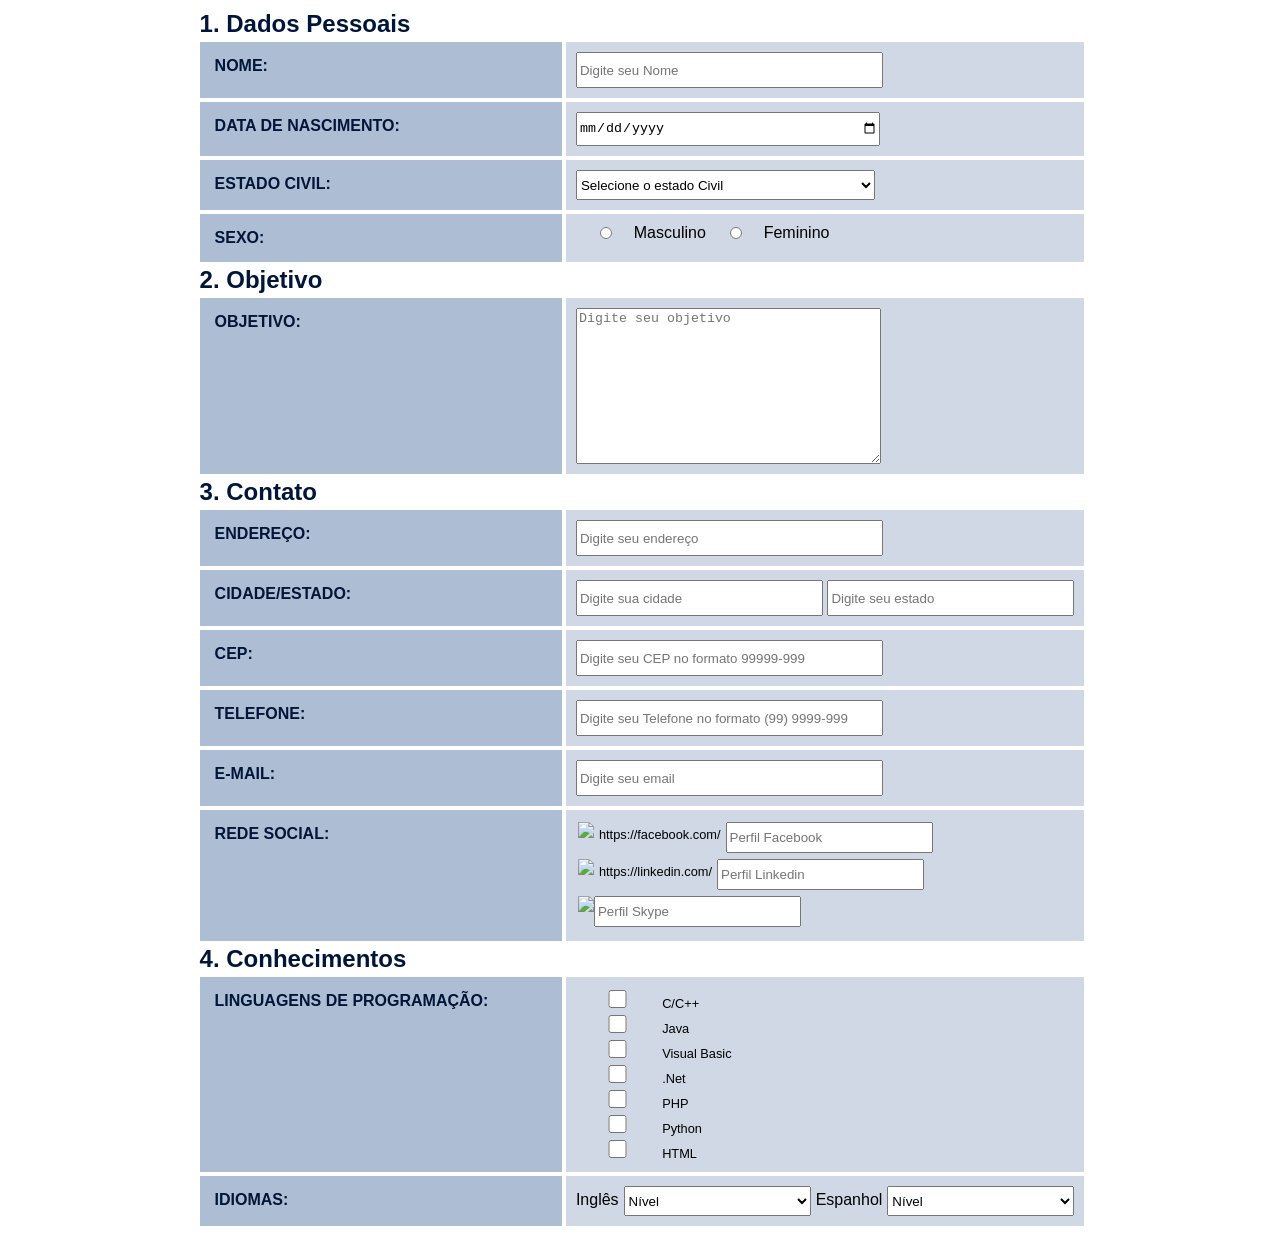
==== exercicios/04_form/index.html @ 5870bc7d "ajustes" ====
<!DOCTYPE html>
<html lang="en">
<head>
    <meta charset="UTF-8">
    <meta name="viewport" content="width=device-width, initial-scale=1.0">
    <title>Formulário</title>
    <link href="css/estilo-index.css" rel="stylesheet">

</head>
<body>

<div class="container">
    <div class="dados">
        <form action="#" method="POST">
        <div class="grupo">
            <div class="titulo-secao"><span>1. Dados Pessoais </span></div>
            
        </div>    
        <div class="grupo">
            <div class="titulo"><span>Nome: </span></div>
            <div class="input"><input type="text" name="nome" placeholder="Digite seu Nome" required ></div>
        </div>
        <div class="grupo">
            <div class="titulo"><span>Data de nascimento: </span></div>
            <div class="input"><input type="date" name="dataNasc"></div>
        </div>
        <div class="grupo">
            <div class="titulo"><span>Estado Civil: </span></div>
            <div class="input">
                <select>
                    <option value="-1" selected>Selecione o estado Civil</option>
                    <option value="1" >Solteiro</option>
                    <option value="2" >Casado</option>
                    <option value="3" >Viúvo</option>
                    <option value="4" >Divorciado</option>
                </select>
            </div>
        </div>
        <div class="grupo">
            <div class="titulo"><span>Sexo: </span></div>
            <div class="input">
                <input type="radio" class="input-radio" name="gender" value="masculino"><span>Masculino</span>
                <input type="radio" class="input-radio" name="gender" value="feminino"><span>Feminino</span>
            </div>
        </div>

        <div class="grupo">
            <div class="titulo-secao"><span>2. Objetivo </span></div>
        </div>    
        <div class="grupo">
            <div class="titulo"><span>Objetivo: </span></div>
            <div class="input"><textarea name='textarea'  style="height: 150px;" placeholder="Digite seu objetivo"></textarea></div>
        </div>
    
        <div class="grupo">
            <div class="titulo-secao"><span>3. Contato </span></div>
        </div>
        <div class="grupo">
            <div class="titulo"><span>Endereço: </span></div>
            <div class="input"><input type="text" placeholder="Digite seu endereço" name="endereco" required></div>
        </div>
        <div class="grupo">
            <div class="titulo"><span>Cidade/Estado: </span></div>
            <div class="input"><input type="text" placeholder="Digite sua cidade"  name="cidade" required>&nbsp<input placeholder="Digite seu estado"  type="text" name="estado" required></div>
        </div>
        <div class="grupo">
            <div class="titulo"><span>CEP: </span></div>
            <div class="input"><input type="text" maxlength="13" pattern="[0-9]{5}-[0-9]{3}" name="cep" placeholder="Digite seu CEP no formato 99999-999" required> </div>
        </div>
        <div class="grupo">
            <div class="titulo"><span>Telefone: </span></div>
            <div class="input"><input type="tel" maxlength="15" pattern="\([0-9]{2}\) [0-9] {4,6} - [0-9] {3,4}" name="telefone" placeholder="Digite seu Telefone no formato (99) 9999-999" required> </div>
        </div>
        <div class="grupo">
            <div class="titulo"><span>E-mail: </span></div>
            <div class="input"><input type="email" placeholder="Digite seu email" name="email" required="required"></div>
        </div>
        <div class="grupo">
            <div class="titulo"><span>Rede Social: </span></div>
            <div class="input-type2">
                <div class="grupo">
                    <img src="#">
                    <span> https://facebook.com/</span>
                    <input type="text" placeholder="Perfil Facebook" name="perfilFacebook">
                </div>
                <div class="grupo">
                    <img src="#">
                    <span> https://linkedin.com/</span>
                    <input type="text" placeholder="Perfil Linkedin" name="perfilLinkedin">
                </div>
                <div class="grupo">
                    <img src="#"> 
                    <input type="text" placeholder="Perfil Skype" name="perfilSkype">
                </div>
                


            
            </div>
        </div>

        <div class="grupo">
            <div class="titulo-secao"><span>4. Conhecimentos </span></div>
        </div>

        <div class="grupo">
            <div class="titulo"><span>Linguagens de Programação: </span></div>
            <div class="input-type2">
               <div class="grupo-interno"><input type="checkbox" name='c-c++'> <span>C/C++</span></div>
               <div class="grupo-interno"><input type="checkbox" name="java"> <span>Java</span></div>
               <div class="grupo-interno"><input type="checkbox" name="vsbasic"> <span>Visual Basic</span></div>
               <div class="grupo-interno"><input type="checkbox" name=".net"> <span>.Net</span></div>
               <div class="grupo-interno"><input type="checkbox" name="php"> <span>PHP</span></div>
               <div class="grupo-interno"><input type="checkbox" name="python"> <span>Python</span></div>
               <div class="grupo-interno"><input type="checkbox" name="html"> <span>HTML</span></div>

            </div>
        </div>

        <div class="grupo">
            <div class="titulo"><span>Idiomas: </span></div>  
                <div class="input">
                    <span style="padding-top: 5px; margin-right: 5px;">Inglês</span>
                    <select name="inglesNivel">
                        <option value="-1" selected>Nível</option>
                        <option value="basico">Básico</option>
                        <option value="intermediario">Intermediário</option>
                        <option value="avancado">Avançado</option>
                    </select>
                    <span style="padding-top: 5px; margin-right: 5px; margin-left: 5px;">Espanhol</span>
                    <select name="espanholNivel">
                        <option value="-1" selected>Nível</option>
                        <option value="basico">Básico</option>
                        <option value="intermediario">Intermediário</option>
                        <option value="avancado">Avançado</option>
                    </select>
                
                
                </div>
            </div>
        </div>

        


        </form>
    </div>
</div>


    
</body>
</html>
---- exercicios/04_form/css/estilo-index.css ----
body{
    font-family: Arial, Helvetica, sans-serif;
}
.container {
    width: 100%;
    height: auto;
    margin-bottom: 20px;
}
.titulo-secao span {
    font-size: 1.5em;
    color: #001638;

    font-weight: bold;
}
.dados {
    width: 70%;
    height: auto;
    margin-left: auto;
    margin-right: auto;
}
.grupo {
    margin: 2px;
    width: 100%;
    display: inline-flex;
}
.titulo {
    margin-right: 4px;
    background-color: #acbdd4;
    padding: 15px;
    width: 40%;
    height: auto;
}
.titulo span{
    font-weight: bold;
    text-transform: uppercase;
    color: #001638;
}
.input {
    display: inline-flex;
    width: 60%;
    padding: 10px;
    background-color: #cfd8e4;
    height: auto;
}
.input-type2{
    width: 60%;
    padding: 10px;
    background-color: #cfd8e4;
    height: auto;
}
.input-type2 span{
    font-size: 0.8em;
    padding:5px;
    vertical-align: middle;
}
.input-type2 input,select, textarea{
    width: 40%;
    height: 25px ;
}
.input input,select, textarea{
    width: 60%;
    height: 30px ;
}
.input-radio{
    width: 10% !important;
    height: 12px !important;
}
.grupo-interno input {
    width: 15%;
    height: 18px;
}
.grupo-interno span {
    padding: 0px;
}
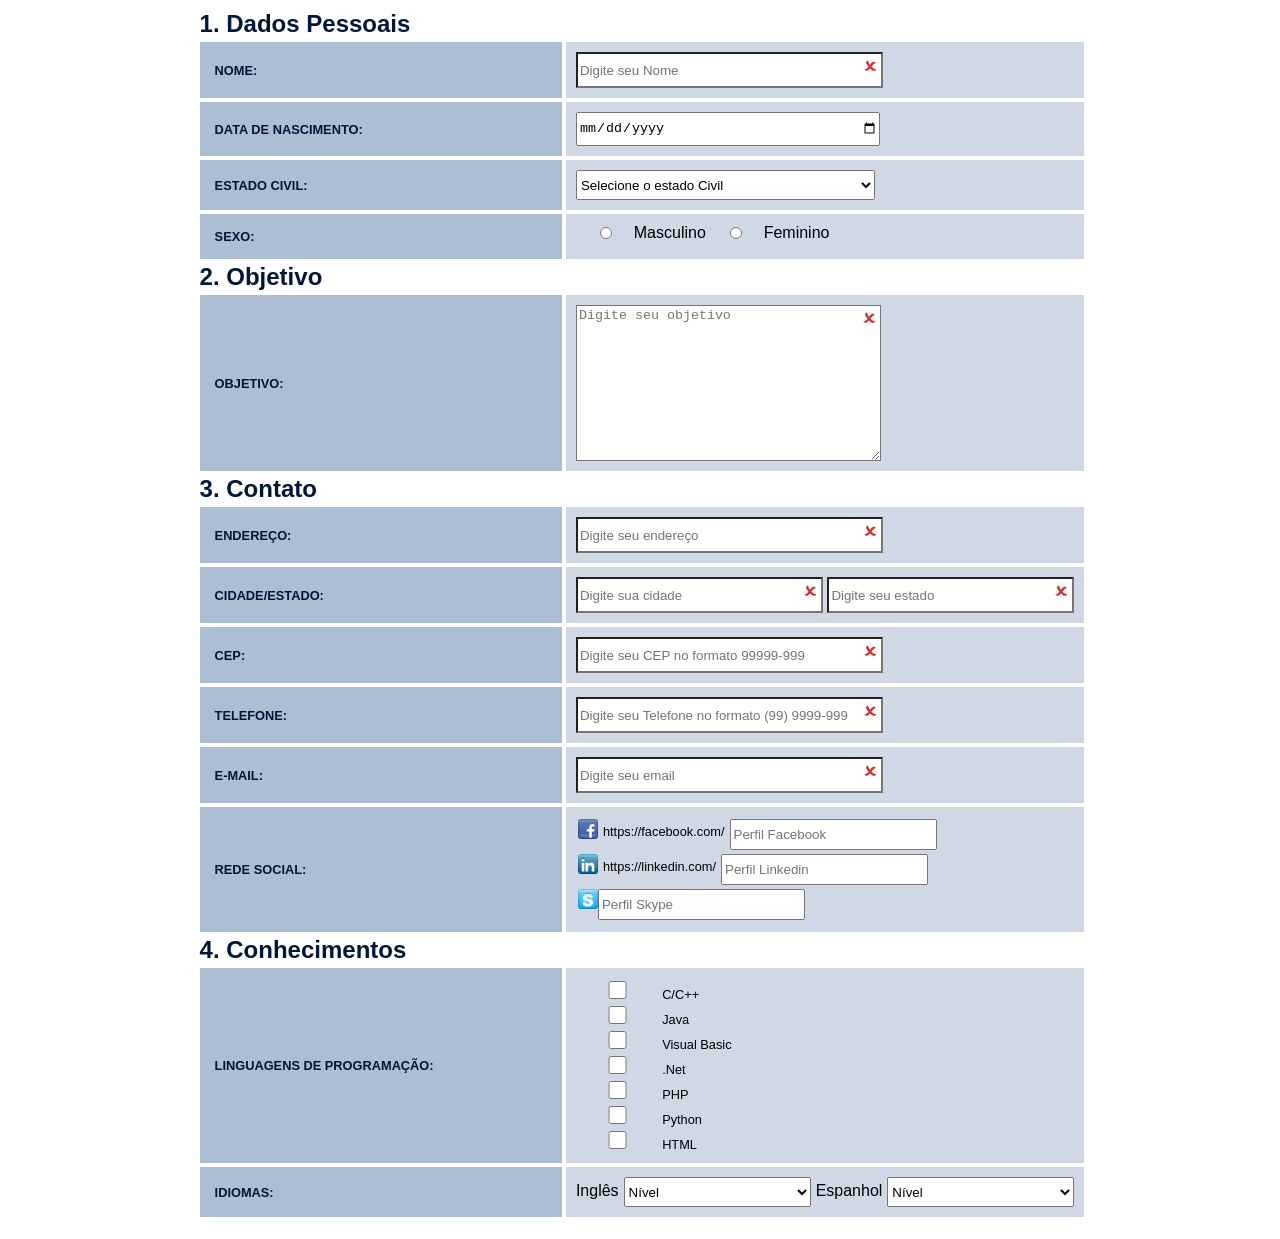
==== commit 08a122d6: "Final" ====
--- a/exercicios/04_form/index.html
+++ b/exercicios/04_form/index.html
@@ -18,11 +18,11 @@
         </div>    
         <div class="grupo">
             <div class="titulo"><span>Nome: </span></div>
-            <div class="input"><input type="text" name="nome" placeholder="Digite seu Nome" required ></div>
+            <div class="input"><input type="text" class="input-style-wrong" name="nome" placeholder="Digite seu Nome" required ></div>
         </div>
         <div class="grupo">
             <div class="titulo"><span>Data de nascimento: </span></div>
-            <div class="input"><input type="date" name="dataNasc"></div>
+            <div class="input"><input type="date"   name="dataNasc"></div>
         </div>
         <div class="grupo">
             <div class="titulo"><span>Estado Civil: </span></div>
@@ -49,7 +49,7 @@
         </div>    
         <div class="grupo">
             <div class="titulo"><span>Objetivo: </span></div>
-            <div class="input"><textarea name='textarea'  style="height: 150px;" placeholder="Digite seu objetivo"></textarea></div>
+            <div class="input"><textarea name='textarea' class="input-style-wrong"  style="height: 150px;" placeholder="Digite seu objetivo"></textarea></div>
         </div>
     
         <div class="grupo">
@@ -57,39 +57,39 @@
         </div>
         <div class="grupo">
             <div class="titulo"><span>Endereço: </span></div>
-            <div class="input"><input type="text" placeholder="Digite seu endereço" name="endereco" required></div>
+            <div class="input"><input type="text" class="input-style-wrong" placeholder="Digite seu endereço" name="endereco" required></div>
         </div>
         <div class="grupo">
             <div class="titulo"><span>Cidade/Estado: </span></div>
-            <div class="input"><input type="text" placeholder="Digite sua cidade"  name="cidade" required>&nbsp<input placeholder="Digite seu estado"  type="text" name="estado" required></div>
+            <div class="input"><input type="text" class="input-style-wrong" placeholder="Digite sua cidade"  name="cidade" required>&nbsp<input placeholder="Digite seu estado"  class="input-style-wrong" type="text" name="estado" required></div>
         </div>
         <div class="grupo">
             <div class="titulo"><span>CEP: </span></div>
-            <div class="input"><input type="text" maxlength="13" pattern="[0-9]{5}-[0-9]{3}" name="cep" placeholder="Digite seu CEP no formato 99999-999" required> </div>
+            <div class="input"><input type="text" class="input-style-wrong"  maxlength="13" pattern="[0-9]{5}-[0-9]{3}" name="cep" placeholder="Digite seu CEP no formato 99999-999" required> </div>
         </div>
         <div class="grupo">
             <div class="titulo"><span>Telefone: </span></div>
-            <div class="input"><input type="tel" maxlength="15" pattern="\([0-9]{2}\) [0-9] {4,6} - [0-9] {3,4}" name="telefone" placeholder="Digite seu Telefone no formato (99) 9999-999" required> </div>
+            <div class="input"><input type="tel" class="input-style-wrong" maxlength="15" pattern="\([0-9]{2}\) [0-9] {4,6} - [0-9] {3,4}" name="telefone" placeholder="Digite seu Telefone no formato (99) 9999-999" required> </div>
         </div>
         <div class="grupo">
             <div class="titulo"><span>E-mail: </span></div>
-            <div class="input"><input type="email" placeholder="Digite seu email" name="email" required="required"></div>
+            <div class="input"><input type="email" class="input-style-wrong" placeholder="Digite seu email" name="email" required="required"></div>
         </div>
         <div class="grupo">
             <div class="titulo"><span>Rede Social: </span></div>
             <div class="input-type2">
                 <div class="grupo">
-                    <img src="#">
+                    <img src="img/face.png" width="20" height="20">
                     <span> https://facebook.com/</span>
                     <input type="text" placeholder="Perfil Facebook" name="perfilFacebook">
                 </div>
                 <div class="grupo">
-                    <img src="#">
+                    <img src="img/linkedin.png" width="20" height="20">
                     <span> https://linkedin.com/</span>
                     <input type="text" placeholder="Perfil Linkedin" name="perfilLinkedin">
                 </div>
                 <div class="grupo">
-                    <img src="#"> 
+                    <img src="img/skype.png" width="20" height="20"> 
                     <input type="text" placeholder="Perfil Skype" name="perfilSkype">
                 </div>
                 
--- a/exercicios/04_form/css/estilo-index.css
+++ b/exercicios/04_form/css/estilo-index.css
@@ -29,11 +29,16 @@
     padding: 15px;
     width: 40%;
     height: auto;
+    display: flex;
+    align-items: center;
+    justify-content: left;
 }
 .titulo span{
     font-weight: bold;
     text-transform: uppercase;
     color: #001638;
+    font-size: 0.8em;
+
 }
 .input {
     display: inline-flex;
@@ -71,4 +76,18 @@
 }
 .grupo-interno span {
     padding: 0px;
+}
+.input-style-wrong{
+    background: url("../img/wrong.gif");
+    background-repeat: no-repeat;
+    background-position-x: right;
+    background-color: #fff;
+}
+
+@media(max-width: 768px ){
+    .dados{
+        width: 100%;
+        margin-left: 0px;
+        margin-right: 0px;
+    }
 }
